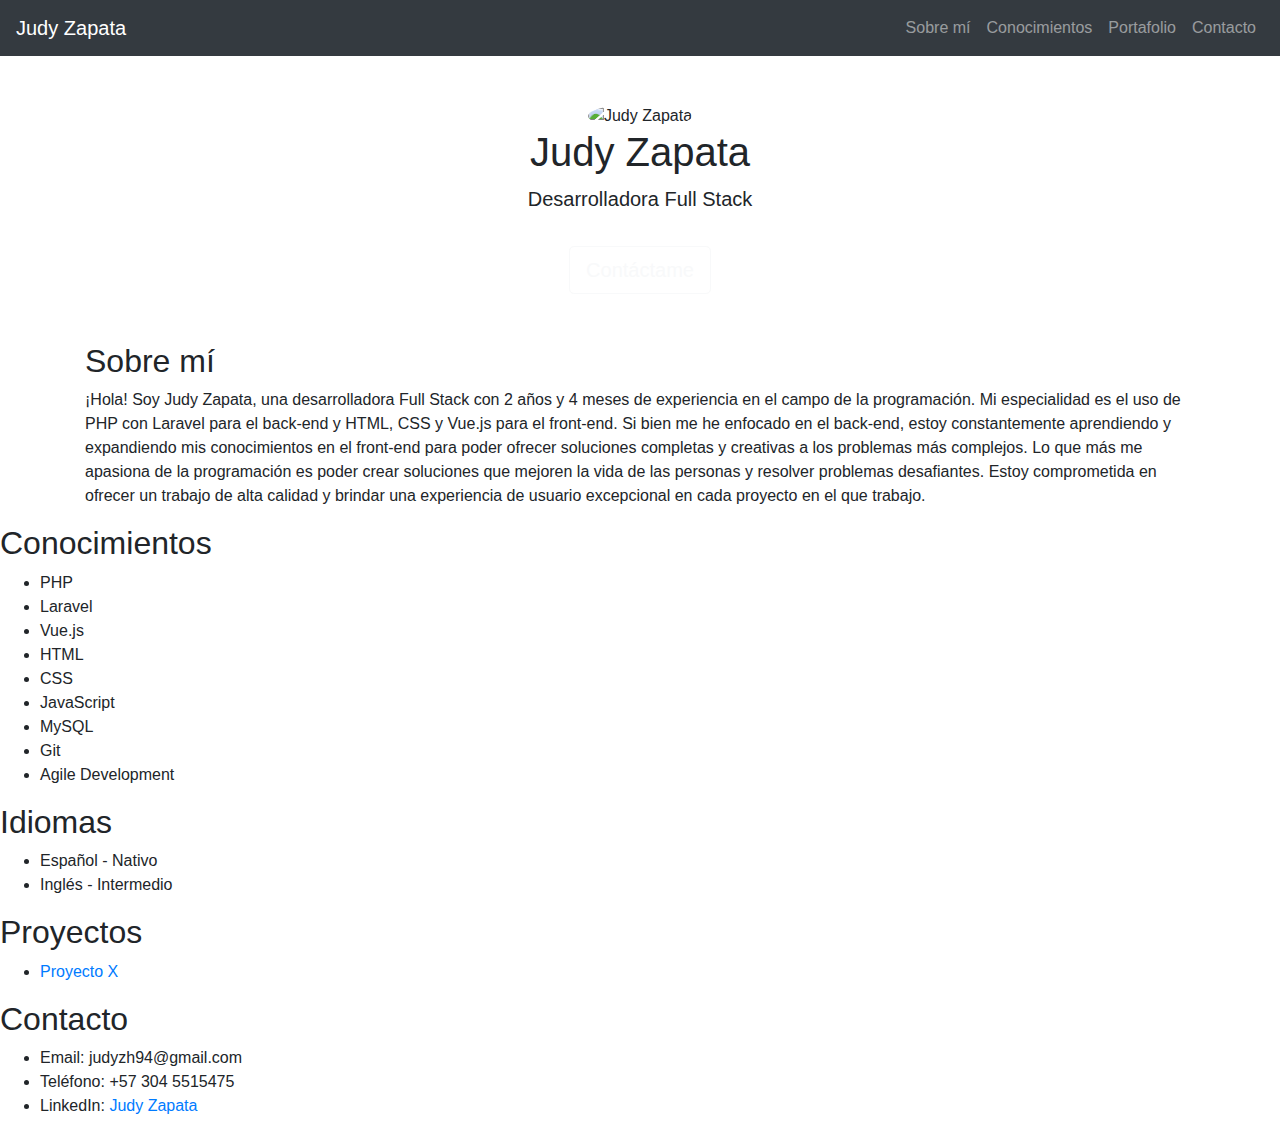
==== portfolio.html @ 720b95fa "add: Created basic HTML template" ====
<!DOCTYPE html>
<html lang="es">
<head>
  <meta charset="UTF-8">
  <meta name="viewport" content="width=device-width, initial-scale=1.0">
  <title>Judy Zapata - Fullstack Developer</title>
  <link rel="stylesheet" href="https://stackpath.bootstrapcdn.com/bootstrap/4.5.0/css/bootstrap.min.css">
  <link rel="stylesheet" href="styles.css">
</head>
<body>
    <!-- Navigation bar -->
    <nav class="navbar navbar-expand-lg navbar-dark bg-dark">
      <a class="navbar-brand" href="#">Judy Zapata</a>
      <button class="navbar-toggler" type="button" data-toggle="collapse" data-target="#navbarNav" aria-controls="navbarNav" aria-expanded="false" aria-label="Toggle navigation">
        <span class="navbar-toggler-icon"></span>
      </button>
      <div class="collapse navbar-collapse" id="navbarNav">
        <ul class="navbar-nav ml-auto">
          <li class="nav-item">
            <a class="nav-link" href="#about">Sobre mí</a>
          </li>
          <li class="nav-item">
            <a class="nav-link" href="#skills">Conocimientos</a>
          </li>
          <li class="nav-item">
            <a class="nav-link" href="#projects">Portafolio</a>
          </li>
          <li class="nav-item">
            <a class="nav-link" href="#contact">Contacto</a>
          </li>
        </ul>
      </div>
    </nav>
    
    <!-- Home Section --> 
    <section id="start">
      <div class="container text-center">
        <img src="myphoto.jpg" alt="Judy Zapata" class="rounded-circle mt-5" width="250">
        <h1>Judy Zapata</h1>
        <p class="lead">Desarrolladora Full Stack</p>
        <a href="#contacto" class="btn btn-lg btn-outline-light mt-3">Contáctame</a>
        <div class="mt-4">
          <a href="https://www.linkedin.com/in/judy-zapata/" target="_blank"><i class="fab fa-linkedin fa-2x mr-4"></i></a>
          <a href="https://github.com/judy-zapata" target="_blank"><i class="fab fa-github fa-2x mr-4"></i></a>
          <a href="mailto:judy.zapata@gmail.com" target="_blank"><i class="far fa-envelope fa-2x"></i></a>
        </div>
       </div>
     </section>
  
    <main>
      <!-- About Section --> 
      <section id="about">
        <div class="container">
          <h2>Sobre mí</h2>
          <p>¡Hola! Soy Judy Zapata, una desarrolladora Full Stack con 2 años y 4 meses de experiencia en el campo de la programación. Mi especialidad es el uso de PHP 
          con Laravel para el back-end y HTML, CSS y Vue.js para el front-end. Si bien me he enfocado en el back-end, estoy constantemente aprendiendo y expandiendo mis 
          conocimientos en el front-end para poder ofrecer soluciones completas y creativas a los problemas más complejos. Lo que más me apasiona de la programación es 
          poder crear soluciones que mejoren la vida de las personas y resolver problemas desafiantes. Estoy comprometida en ofrecer un trabajo de alta calidad y brindar
          una experiencia de usuario excepcional en cada proyecto en el que trabajo.</p>
        </div>
      </section>

      <!-- Skills Section --> 
      <section id="skills">
        <h2>Conocimientos</h2>
        <ul>
            <li>PHP</li>
            <li>Laravel</li>
            <li>Vue.js</li>
            <li>HTML</li>
            <li>CSS</li>
            <li>JavaScript</li>
            <li>MySQL</li>
            <li>Git</li>
            <li>Agile Development</li>
        </ul>
      </section>

      <!-- Languajes Section --> 
      <section id="languajes">
        <h2>Idiomas</h2>
        <ul>
            <li>Español - Nativo</li>
            <li>Inglés - Intermedio</li>
        </ul>
      </section

      <!-- Projects Section --> 
      <section id="projects">
        <h2>Proyectos</h2>
        <ul>
            <li><a href="#">Proyecto X</a></li>
        </ul>
      </section>

      <!-- Contact Section --> 
      <section id="contact">
        <h2>Contacto</h2>
        <ul>
            <li>Email: judyzh94@gmail.com</li>
            <li>Teléfono: +57 304 5515475</li>
            <li>LinkedIn: <a href="https://www.linkedin.com/in/judyzapata/">Judy Zapata</a></li>
        </ul>
      </section>
    </main>
</body>
</html>
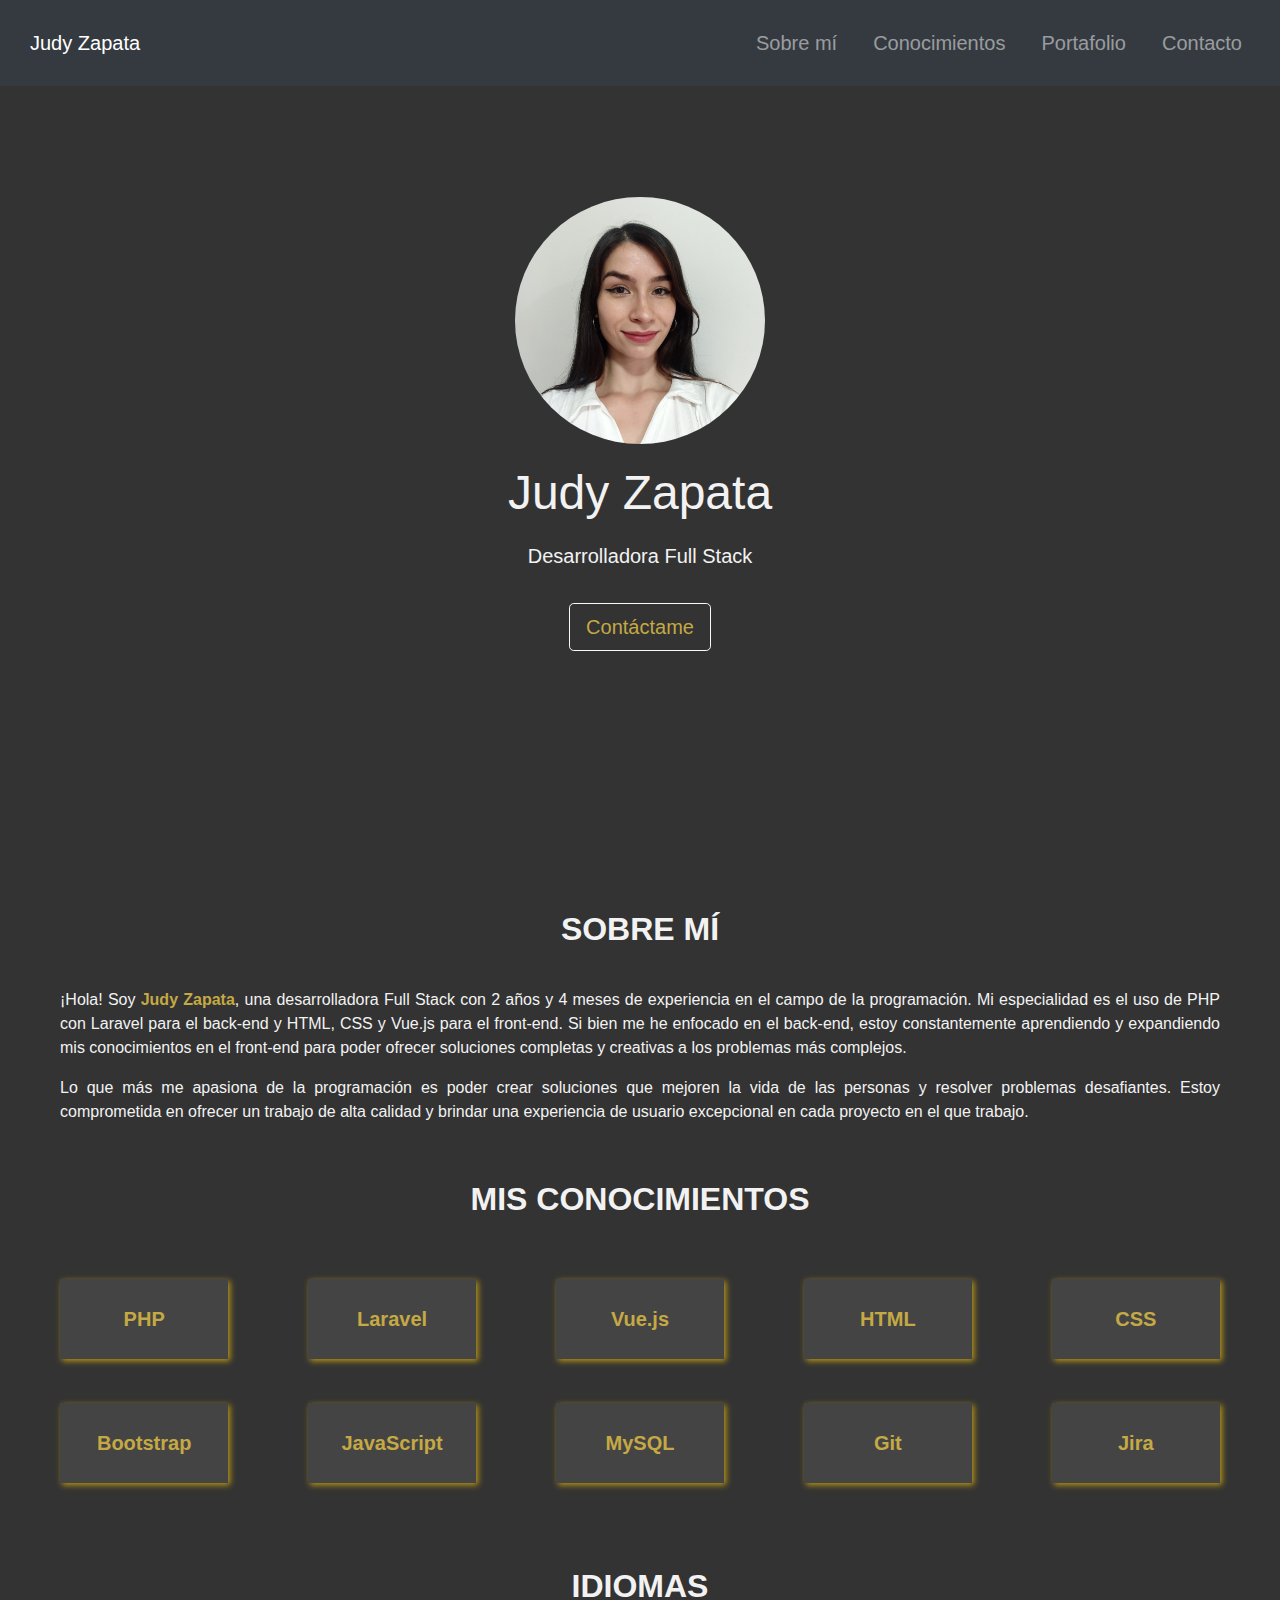
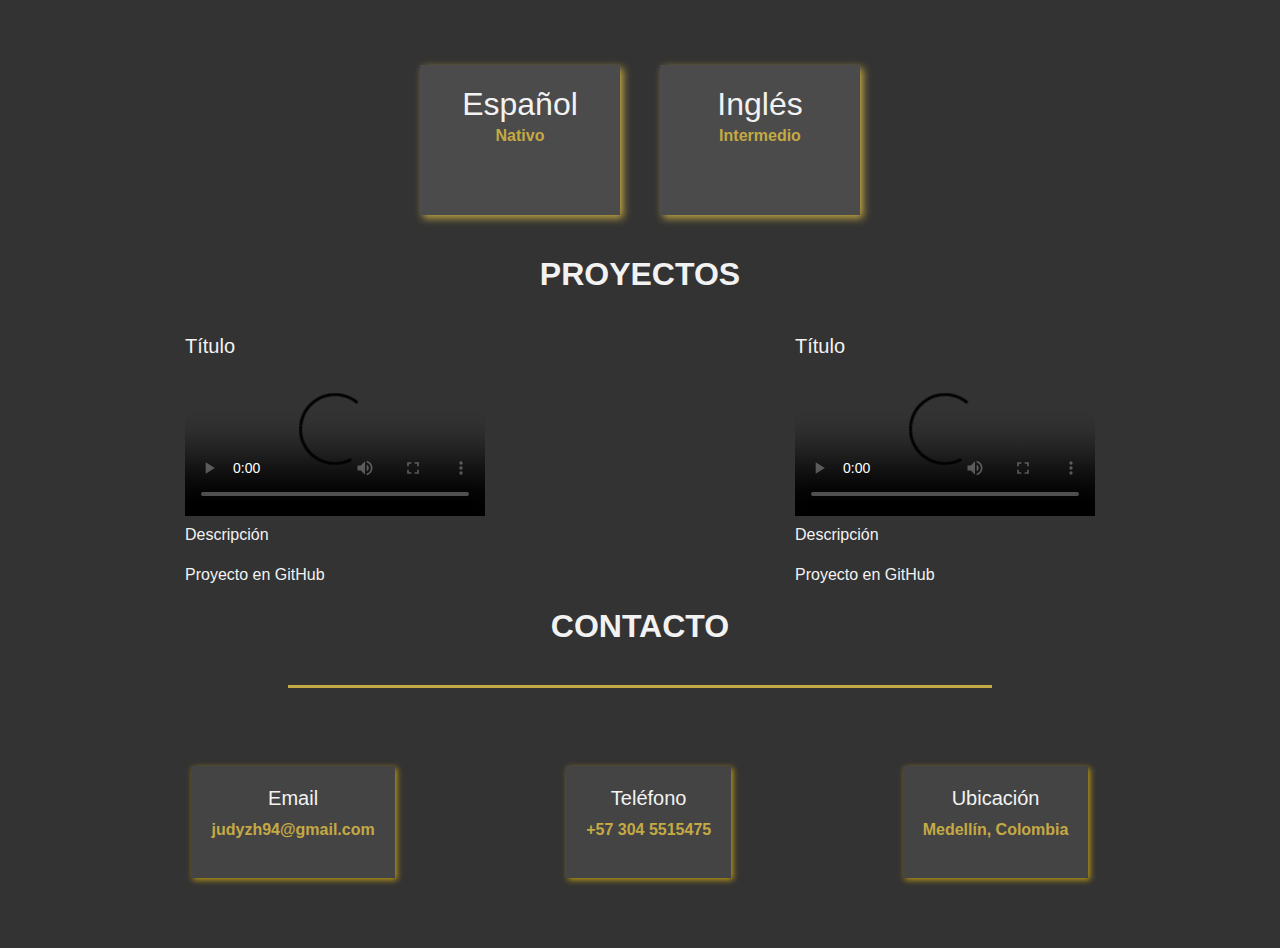
==== commit 6456a380: "feat: Added information in sections and styles" ====
--- a/portfolio.html
+++ b/portfolio.html
@@ -4,14 +4,22 @@
   <meta charset="UTF-8">
   <meta name="viewport" content="width=device-width, initial-scale=1.0">
   <title>Judy Zapata - Fullstack Developer</title>
-  <link rel="stylesheet" href="https://stackpath.bootstrapcdn.com/bootstrap/4.5.0/css/bootstrap.min.css">
-  <link rel="stylesheet" href="styles.css">
+    <link rel="stylesheet" href="https://cdnjs.cloudflare.com/ajax/libs/font-awesome/6.2.0/css/all.min.css"
+          integrity="sha512-xh6O/CkQoPOWDdYTDqeRdPCVd1SpvCA9XXcUnZS2FmJNp1coAFzvtCN9BmamE+4aHK8yyUHUSCcJHgXloTyT2A=="
+          crossorigin="anonymous"
+          referrerpolicy="no-referrer" />
+    <link rel="stylesheet" href="https://stackpath.bootstrapcdn.com/bootstrap/4.5.0/css/bootstrap.min.css">
+    <link rel="stylesheet" href="styles.css">
 </head>
 <body>
     <!-- Navigation bar -->
     <nav class="navbar navbar-expand-lg navbar-dark bg-dark">
       <a class="navbar-brand" href="#">Judy Zapata</a>
-      <button class="navbar-toggler" type="button" data-toggle="collapse" data-target="#navbarNav" aria-controls="navbarNav" aria-expanded="false" aria-label="Toggle navigation">
+      <button class="navbar-toggler" type="button" data-toggle="collapse" data-target="#navbarNav"
+              aria-controls="navbarNav"
+              aria-expanded="false"
+              aria-label="Toggle navigation"
+      >
         <span class="navbar-toggler-icon"></span>
       </button>
       <div class="collapse navbar-collapse" id="navbarNav">
@@ -32,75 +40,204 @@
       </div>
     </nav>
     
-    <!-- Home Section --> 
-    <section id="start">
+    <!-- Home Section -->
+    <section id="start" class="max-space">
+        <br><br>
       <div class="container text-center">
-        <img src="myphoto.jpg" alt="Judy Zapata" class="rounded-circle mt-5" width="250">
-        <h1>Judy Zapata</h1>
+        <img src="images/photo.jpg" alt="Judy Zapata" class="rounded-circle mt-5 space" width="250">
+        <h1 class="space">Judy Zapata</h1>
         <p class="lead">Desarrolladora Full Stack</p>
-        <a href="#contacto" class="btn btn-lg btn-outline-light mt-3">Contáctame</a>
-        <div class="mt-4">
-          <a href="https://www.linkedin.com/in/judy-zapata/" target="_blank"><i class="fab fa-linkedin fa-2x mr-4"></i></a>
-          <a href="https://github.com/judy-zapata" target="_blank"><i class="fab fa-github fa-2x mr-4"></i></a>
-          <a href="mailto:judy.zapata@gmail.com" target="_blank"><i class="far fa-envelope fa-2x"></i></a>
-        </div>
+        <a href="#contact" class="btn btn-lg btn-outline-light mt-3 button-color">Contáctame</a>
+            <div class="mt-4 space">
+              <a href="https://www.linkedin.com/in/judyzapata/" target="_blank">
+                  <i class="fab fa-linkedin fa-2x mr-4"></i>
+              </a>
+              <a href="https://github.com/judyz94" target="_blank">
+                  <i class="fab fa-github fa-2x mr-4"></i>
+              </a>
+              <a href="mailto:judyzh94@gmail.com" target="_blank">
+                  <i class="far fa-envelope fa-2x mr-4"></i>
+              </a>
+              <a href="https://wa.me/573045515475" target="_blank">
+                  <i class="fab fa-whatsapp fa-2x"></i>
+              </a>
+            </div>
        </div>
      </section>
-  
+
     <main>
-      <!-- About Section --> 
+      <!-- About Section -->
       <section id="about">
         <div class="container">
-          <h2>Sobre mí</h2>
-          <p>¡Hola! Soy Judy Zapata, una desarrolladora Full Stack con 2 años y 4 meses de experiencia en el campo de la programación. Mi especialidad es el uso de PHP 
-          con Laravel para el back-end y HTML, CSS y Vue.js para el front-end. Si bien me he enfocado en el back-end, estoy constantemente aprendiendo y expandiendo mis 
-          conocimientos en el front-end para poder ofrecer soluciones completas y creativas a los problemas más complejos. Lo que más me apasiona de la programación es 
-          poder crear soluciones que mejoren la vida de las personas y resolver problemas desafiantes. Estoy comprometida en ofrecer un trabajo de alta calidad y brindar
-          una experiencia de usuario excepcional en cada proyecto en el que trabajo.</p>
+          <h2 class="titles">SOBRE MÍ</h2>
+          <p class="justify-text">
+              ¡Hola! Soy <span class="text-highlight">Judy Zapata</span>, una desarrolladora Full Stack con 2 años y
+              4 meses de experiencia en el campo de la programación. Mi especialidad es el uso de PHP con Laravel para
+              el back-end y HTML, CSS y Vue.js para el front-end. Si bien me he enfocado en el back-end, estoy
+              constantemente aprendiendo y expandiendo mis conocimientos en el front-end para poder ofrecer soluciones
+              completas y creativas a los problemas más complejos.
+          </p>
+          <p class="justify-text">
+              Lo que más me apasiona de la programación es poder crear soluciones que mejoren la vida de las personas y
+              resolver problemas desafiantes. Estoy comprometida en ofrecer un trabajo de alta calidad y brindar una
+              experiencia de usuario excepcional en cada proyecto en el que trabajo.
+          </p>
         </div>
       </section>
 
-      <!-- Skills Section --> 
+      <!-- Skills Section -->
       <section id="skills">
-        <h2>Conocimientos</h2>
-        <ul>
-            <li>PHP</li>
-            <li>Laravel</li>
-            <li>Vue.js</li>
-            <li>HTML</li>
-            <li>CSS</li>
-            <li>JavaScript</li>
-            <li>MySQL</li>
-            <li>Git</li>
-            <li>Agile Development</li>
-        </ul>
-      </section>
-
-      <!-- Languajes Section --> 
-      <section id="languajes">
-        <h2>Idiomas</h2>
-        <ul>
-            <li>Español - Nativo</li>
-            <li>Inglés - Intermedio</li>
-        </ul>
-      </section
+        <h2 class="titles">MIS CONOCIMIENTOS</h2>
+          <div class="container">
+              <div class="row">
+                  <div class="col-md-2 col-sm-4 col-6 mb-4">
+                      <div class="box">
+                          <i class="fab fa-php fa-3x"></i>
+                          <h5 class="mt-2 subtitle">PHP</h5>
+                      </div>
+                  </div>
+                  <div class="col-md-2 col-sm-4 col-6 mb-4">
+                      <div class="box">
+                          <i class="fab fa-laravel fa-3x"></i>
+                          <h5 class="mt-2 subtitle">Laravel</h5>
+                      </div>
+                  </div>
+                  <div class="col-md-2 col-sm-4 col-6 mb-4">
+                      <div class="box">
+                          <i class="fab fa-vuejs fa-3x"></i>
+                          <h5 class="mt-2 subtitle">Vue.js</h5>
+                      </div>
+                  </div>
+                  <div class="col-md-2 col-sm-4 col-6 mb-4">
+                      <div class="box">
+                          <i class="fab fa-html5 fa-3x"></i>
+                          <h5 class="mt-2 subtitle">HTML</h5>
+                      </div>
+                  </div>
+                  <div class="col-md-2 col-sm-4 col-6 mb-4">
+                      <div class="box">
+                          <i class="fab fa-css3-alt fa-3x"></i>
+                          <h5 class="mt-2 subtitle">CSS</h5>
+                      </div>
+                  </div>
+              </div>
+              <div class="row">
+                  <div class="col-md-2 col-sm-4 col-6 mb-4">
+                      <div class="box">
+                          <i class="fab fa-bootstrap fa-3x"></i>
+                          <h5 class="mt-2 subtitle">Bootstrap</h5>
+                      </div>
+                  </div>
+                  <div class="col-md-2 col-sm-4 col-6 mb-4">
+                      <div class="box">
+                          <i class="fab fa-js fa-3x"></i>
+                          <h5 class="mt-2 subtitle">JavaScript</h5>
+                      </div>
+                  </div>
+                  <div class="col-md-2 col-sm-4 col-6 mb-4">
+                      <div class="box">
+                          <i class="fas fa-database fa-3x"></i>
+                          <h5 class="mt-2 subtitle">MySQL</h5>
+                      </div>
+                  </div>
+                  <div class="col-md-2 col-sm-4 col-6 mb-4">
+                      <div class="box">
+                          <i class="fab fa-git fa-3x"></i>
+                          <h5 class="mt-2 subtitle">Git</h5>
+                      </div>
+                  </div>
+                  <div class="col-md-2 col-sm-4 col-6 mb-4">
+                      <div class="box">
+                          <i class="fab fa-jira fa-3x"></i>
+                          <h5 class="mt-2 subtitle">Jira</h5>
+                      </div>
+                  </div>
+              </div>
+          </div>
+      </section>
+
+      <!-- Languages Section -->
+      <section id="languages">
+        <h2 class="titles">IDIOMAS</h2>
+          <div class="languages-container">
+              <div class="language-box">
+                  <i class="fas fa-language"></i>
+                  <h2>Español</h2>
+                  <p class="subtitle">Nativo</p>
+              </div>
+              <div class="language-box">
+                  <i class="fas fa-language"></i>
+                  <h2>Inglés</h2>
+                  <p class="subtitle">Intermedio</p>
+              </div>
+          </div>
+      </section>
+    </div>
 
       <!-- Projects Section --> 
       <section id="projects">
-        <h2>Proyectos</h2>
-        <ul>
-            <li><a href="#">Proyecto X</a></li>
-        </ul>
-      </section>
-
-      <!-- Contact Section --> 
+        <h2 class="titles">PROYECTOS</h2>
+          <div class="projects">
+              <div class="project">
+                  <h5>Título</h5>
+                  <video src="/videos/project-one.mp4" controls></video>
+                  <div class="project-description">
+                      <p>Descripción</p>
+                      <a href="https://github.com"><i class="fa-brands fa-github"></i> Proyecto en GitHub</a>
+                  </div>
+              </div>
+              <div class="project">
+                  <h5>Título</h5>
+                  <video src="/videos/project-two.mp4" controls></video>
+                  <div class="project-description">
+                      <p>Descripción</p>
+                      <a href="https://github.com"><i class="fa-brands fa-github"></i> Proyecto en GitHub</a>
+                  </div>
+              </div>
+          </div>
+      </section>
+
+        <!-- Contact Section -->
       <section id="contact">
-        <h2>Contacto</h2>
-        <ul>
-            <li>Email: judyzh94@gmail.com</li>
-            <li>Teléfono: +57 304 5515475</li>
-            <li>LinkedIn: <a href="https://www.linkedin.com/in/judyzapata/">Judy Zapata</a></li>
-        </ul>
+        <h2 class="titles">CONTACTO</h2>
+          <div class="separator">
+              <div class="line"></div>
+          </div>
+
+          <div class="contact-buttons">
+              <a href="https://www.linkedin.com/in/judyzapata/" target="_blank" title="LinkedIn">
+                  <i class="fab fa-linkedin fa-2x mr-4"></i>
+              </a>
+              <a href="https://github.com/judyz94" target="_blank" title="GitHub">
+                  <i class="fab fa-github fa-2x mr-4"></i>
+              </a>
+              <a href="mailto:judyzh94@gmail.com" target="_blank" title="Email">
+                  <i class="far fa-envelope fa-2x mr-4"></i>
+              </a>
+              <a href="https://wa.me/573045515475" target="_blank" title="WhatsApp">
+                  <i class="fab fa-whatsapp fa-2x"></i>
+              </a>
+          </div>
+
+          <br>
+
+          <div class="contact-container">
+              <div class="box">
+                  <i class="fa fa-envelope"></i>
+                  <h5>Email</h5>
+                  <p class="subtitle">judyzh94@gmail.com</p>
+              </div>
+              <div class="box">
+                  <i class="fa fa-phone"></i>
+                  <h5>Teléfono</h5>
+                  <p class="subtitle">+57 304 5515475</p>
+              </div>
+              <div class="box">
+                  <i class="fa fa-map-marker-alt"></i>
+                  <h5>Ubicación</h5>
+                  <p class="subtitle">Medellín, Colombia</p>
+              </div>
+          </div>
       </section>
     </main>
 </body>
--- a/styles.css
+++ b/styles.css
@@ -0,0 +1,244 @@
+/* Definición de colores */
+:root {
+    --dark-gray: #333333;
+    --light-gray: #f2f2f2;
+    --brown: #C4A944;
+}
+
+/* Estilos globales */
+body {
+    background-color: var(--dark-gray);
+    color: var(--light-gray);
+    font-family: 'Roboto', sans-serif;
+    margin: 0;
+}
+
+h1, h2, h3, h4, h5, h6 {
+    color: var(--light-gray);
+    margin-top: 0;
+}
+
+a {
+    color: var(--light-gray);
+    text-decoration: none;
+}
+
+a:hover {
+    color: var(--brown);
+}
+
+.container {
+    max-width: 1200px;
+    margin: 0 auto;
+    padding: 20px;
+}
+
+.text-highlight {
+    color: #C4A944;
+    font-weight: bold;
+}
+
+.space {
+    margin-bottom: 20px;
+}
+
+.max-space {
+     margin-bottom: 40px;
+}
+
+.button-color {
+    background-color: var(--dark-gray);
+    color: #C4A944;
+}
+
+.titles {
+    font-size: 32px;
+    font-weight: bold;
+    text-align: center;
+    padding: 20px 0;
+    margin-bottom: 20px;
+}
+
+.lists {
+    text-align: center;
+    padding: 20px 0;
+}
+
+/* Styles for about */
+#about {
+    margin-top: 50px;
+}
+
+.justify-text {
+    text-align: justify;
+}
+
+/* Styles for skills */
+.container-skills {
+    display: flex;
+    justify-content: space-between;
+}
+
+.box {
+    background-color: #444444;
+    color: #fff;
+    padding: 20px;
+    text-align: center;
+    box-shadow: 2px 2px 6px #BB9814;
+    margin-bottom: 20px;
+}
+
+.box i {
+    font-size: 40px;
+    margin-bottom: 10px;
+}
+
+.row {
+    display: flex;
+    flex-wrap: wrap;
+    justify-content: space-between;
+}
+
+.col-md-2 {
+    flex-basis: 20%;
+}
+
+/* Styles for languages */
+.languages-container {
+    display: flex;
+    flex-wrap: wrap;
+    justify-content: center;
+    margin: 0 20px;
+}
+
+.language-box {
+    width: 200px;
+    height: 150px;
+    background-color: #4b4b4b;
+    margin: 20px;
+    padding: 20px;
+    text-align: center;
+    box-shadow: 3px 3px 8px #C4A944;
+    color: #fff;
+}
+
+.language-box i {
+    font-size: 50px;
+    margin-bottom: 10px;
+}
+
+.language-box h2 {
+    margin: 0;
+}
+
+.language-box p {
+    font-weight: bold;
+}
+
+.subtitle {
+    color: #C4A944;
+    font-weight: bold;
+}
+
+.card {
+    background-color: var(--dark-gray);
+    border-radius: 10px;
+    box-shadow: 0px 2px 10px rgba(0, 0, 0, 0.5);
+    margin: 0px 50px 50px 50px;
+    color: #ffffff;
+}
+
+/* Styles for projects */
+.projects {
+    display: flex;
+    justify-content: space-around;
+    margin: 0px 30px;
+}
+
+/* Styles for separator */
+.separator {
+    display: flex;
+    justify-content: center;
+    align-items: center;
+    margin-bottom: 30px;
+}
+
+
+/* Styles for contact information */
+.contact-container {
+    display: flex;
+    justify-content: space-evenly;
+    margin: 0px 20px 50px 20px;
+}
+
+.contact-buttons {
+    display: flex;
+    justify-content: center;
+}
+
+.line {
+    width: 55%;
+    height: 3px;
+    background-color: #C4A944;
+}
+
+/* Estilos de la barra de navegación */
+.navbar {
+    display: flex;
+    justify-content: space-between;
+    align-items: center;
+    padding: 20px;
+    background-color: var(--dark-gray);
+    position: fixed;
+    width: 100%;
+    z-index: 1;
+}
+
+.navbar a {
+    font-size: 20px;
+    margin: 0 10px;
+}
+
+.navbar a:hover {
+    color: var(--brown);
+}
+
+/* Estilos de la sección Start */
+#start {
+    height: calc(100vh - 80px);
+    display: flex;
+    flex-direction: column;
+    justify-content: center;
+    align-items: center;
+}
+
+#start h1 {
+    font-size: 48px;
+    margin-bottom: 20px;
+    text-align: center;
+}
+
+#start h2 {
+    font-size: 36px;
+    margin-bottom: 20px;
+    text-align: center;
+}
+
+#start button {
+    background-color: var(--brown);
+    color: var(--light-gray);
+    padding: 10px 20px;
+    font-size: 18px;
+    border: none;
+    border-radius: 5px;
+    cursor: pointer;
+    margin-top: 20px;
+}
+
+#start button:hover {
+    background-color: var(--light-gray);
+    color: var(--dark-gray);
+}
+
+
+
